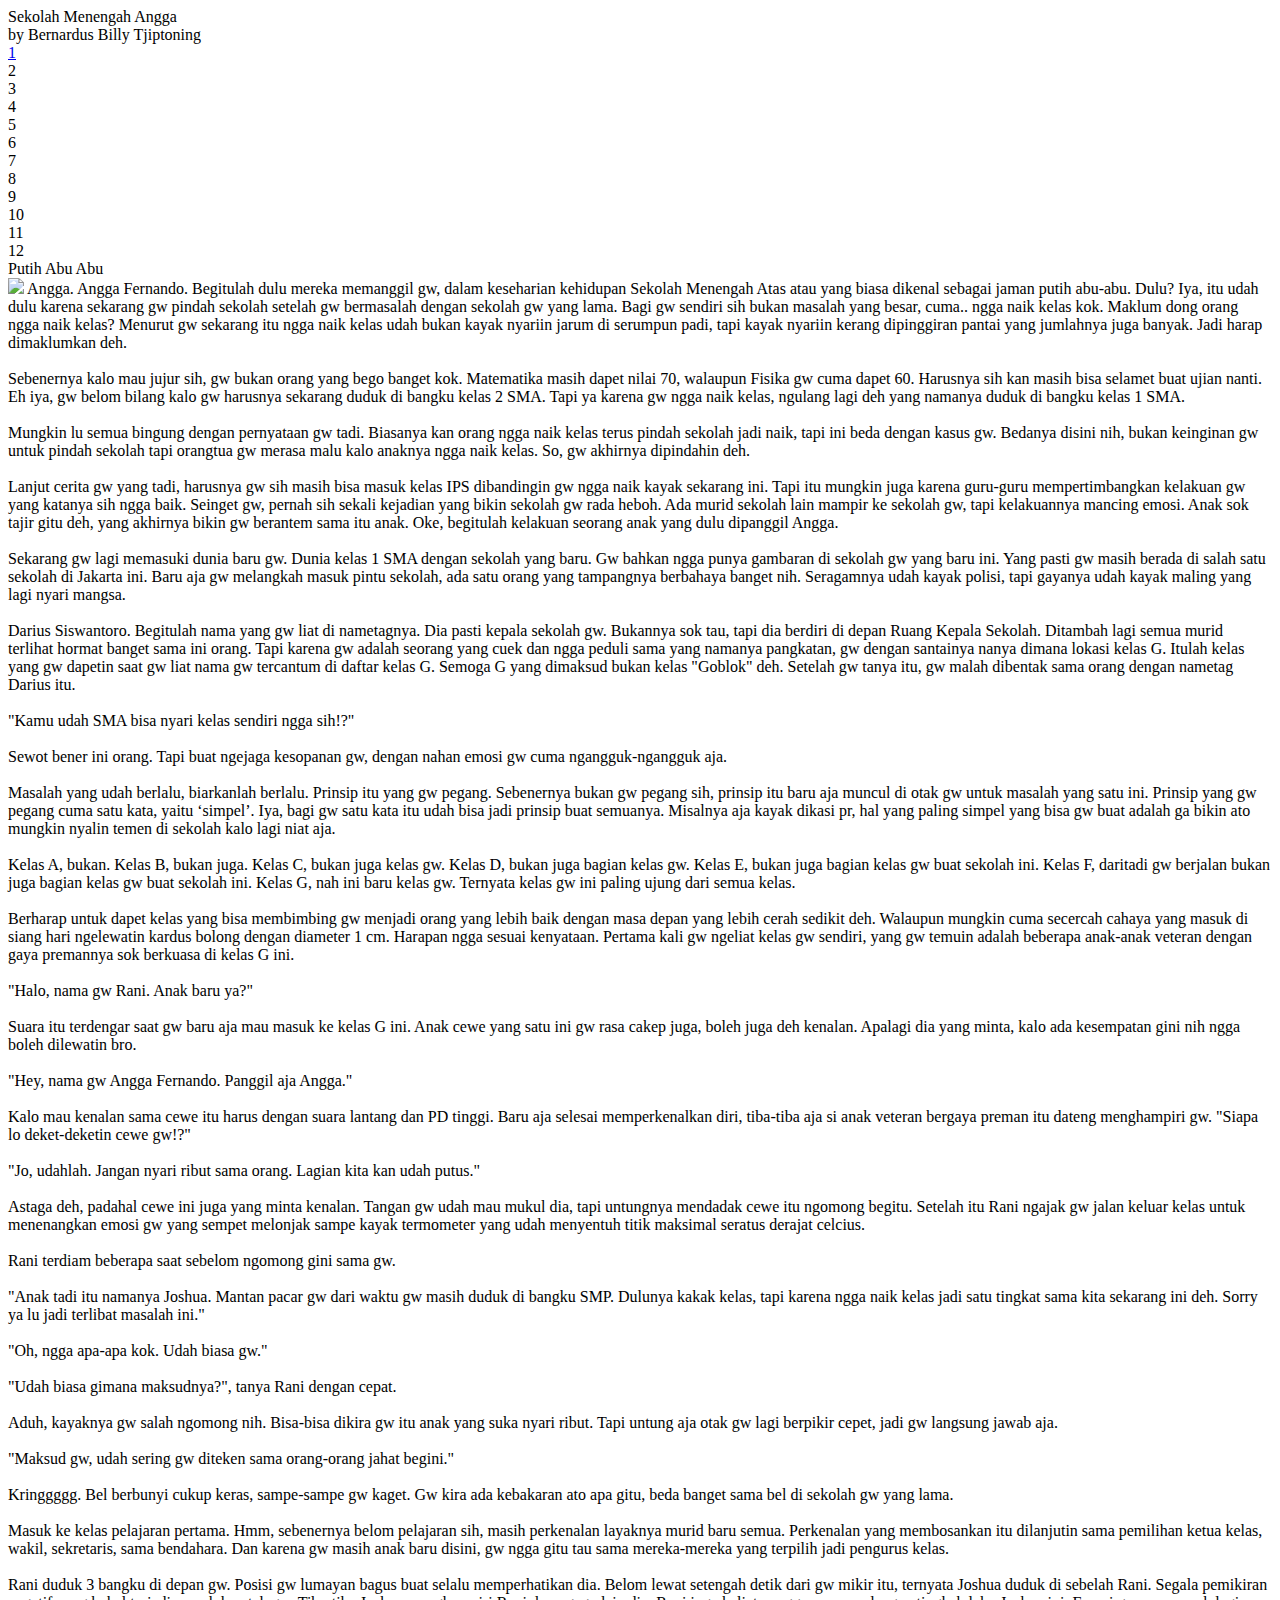
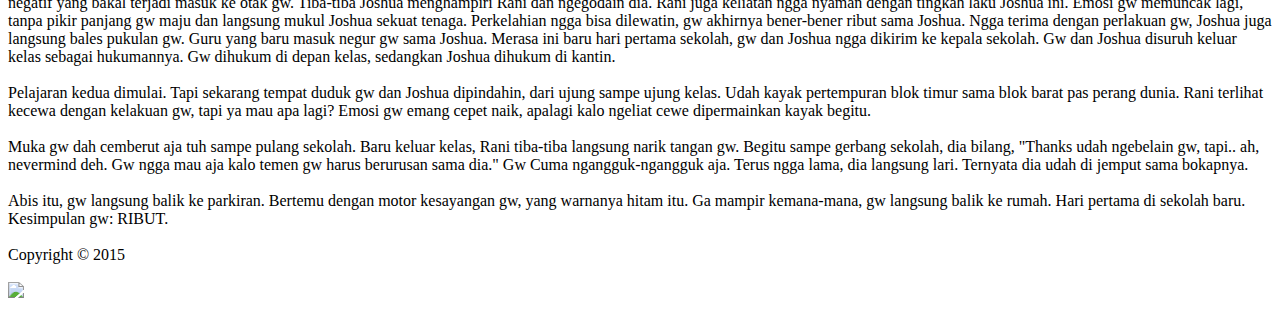
==== index.html @ 58d101fc "Update" ====
<!DOCTYPE html>
<!-- index.html -->
<html lang="en">

<head>
	<title>Bernardus Billy Tjiptoning</title>
	
	<meta name="viewport" content="width=device-width, initial-scale=1, maximum-scale=1, user-scalable=no">

	<link rel="icon" type="image/png" href="http://bernardusbilly.com/Novel/A.png">

	<link rel="stylesheet" href="./resources/css/bootstrap.min.css">
	<link rel="stylesheet" href="./resources/css/bootstrap.icon-large.min.css">
	<link rel="stylesheet" href="./resources/css/style.css">
	<link rel="stylesheet" href="./resources/css/normalize.css">

	<link href='http://fonts.googleapis.com/css?family=PT+Sans' rel='stylesheet' type='text/css'>
</head>
<body>
<section class="header">
	<div class="container">
		<div class="row">
			<div class="col-lg-8 col-lg-offset-2 col-md-8 col-md-offset-2 col-sm-12 col-xs-12">
				<div class="text-header">
					Sekolah Menengah <span class="text-bold">Angga</span>
					<div class="text-subheader">
						by Bernardus Billy Tjiptoning
					</div>
				</div>
			</div>
		</div>
	</div>
</section>
<!-- /.header -->

<section class="content">
	<div class="container">
		<div class="row">
			<div class="col-lg-8 col-lg-offset-2 col-md-8 col-md-offset-2 col-sm-12 col-xs-12">
				<div class="chapter-number">
					<div class="row">
						<div class="col-lg-1 col-md-1 col-sm-1 col-xs-1 noRightPadding">
							<a href="#"><div class="tag tag-active text-center">1</div></a>
						</div>
						<div class="col-lg-1 col-md-1 col-sm-1 col-xs-1 noPadding">
							<div class="tag tag-inactive text-center">2</div>
						</div>
						<div class="col-lg-1 col-md-1 col-sm-1 col-xs-1 noPadding">
							<div class="tag tag-inactive text-center">3</div>
						</div>
						<div class="col-lg-1 col-md-1 col-sm-1 col-xs-1 noPadding">
							<div class="tag tag-inactive text-center">4</div>
						</div>
						<div class="col-lg-1 col-md-1 col-sm-1 col-xs-1 noPadding">
							<div class="tag tag-inactive text-center">5</div>
						</div>
						<div class="col-lg-1 col-md-1 col-sm-1 col-xs-1 noPadding">
							<div class="tag tag-inactive text-center">6</div>
						</div>
						<div class="col-lg-1 col-md-1 col-sm-1 col-xs-1 noPadding">
							<div class="tag tag-inactive text-center">7</div>
						</div>
						<div class="col-lg-1 col-md-1 col-sm-1 col-xs-1 noPadding">
							<div class="tag tag-inactive text-center">8</div>
						</div>
						<div class="col-lg-1 col-md-1 col-sm-1 col-xs-1 noPadding">
							<div class="tag tag-inactive text-center">9</div>
						</div>
						<div class="col-lg-1 col-md-1 col-sm-1 col-xs-1 noPadding">
							<div class="tag tag-inactive text-center">10</div>
						</div>
						<div class="col-lg-1 col-md-1 col-sm-1 col-xs-1 noPadding">
							<div class="tag tag-inactive text-center">11</div>
						</div>
						<div class="col-lg-1 col-md-1 col-sm-1 col-xs-1 noLeftPadding">
							<div class="tag tag-inactive text-center">12</div>
						</div>
					</div>
				</div>
				<div class="row">
					<div class="col-lg-12 col-md-12 col-sm-12 col-xs-12">
						<div class="chapter-header-wrapper">
							<div class="row">
								<div class="col-lg-2 col-md-2 col-sm-2 col-xs-2">
									<a href="#">
										<div class="chapter-nextprev text-left paddingTop5">
											<span class="glyphicon glyphicon-chevron-left"></span>
										</div>
									</a>
								</div>
								<div class="col-lg-8 col-md-8 col-sm-8 col-xs-8">
									<div class="chapter-header text-center paddingTop5">
										Putih Abu Abu
									</div>
								</div>
								<div class="col-lg-2 col-md-2 col-sm-2 col-xs-2">
									<a href="#">
										<div class="chapter-nextprev text-right paddingTop5">
											<span class="glyphicon glyphicon-chevron-right"></span>
										</div>
									</a>
								</div>
							</div>
						</div>
					</div>
				</div>
				<div class="text-justify">
					<img class="photo" src="./resources/img/sma-photo.jpg"/>
					Angga. Angga Fernando. Begitulah dulu mereka memanggil gw, dalam keseharian kehidupan Sekolah Menengah Atas atau yang biasa dikenal sebagai jaman putih abu-abu. Dulu? Iya, itu udah dulu karena sekarang gw pindah sekolah setelah gw bermasalah dengan sekolah gw yang lama. Bagi gw sendiri sih bukan masalah yang besar, cuma.. ngga naik kelas kok. Maklum dong orang ngga naik kelas? Menurut gw sekarang itu ngga naik kelas udah bukan kayak nyariin jarum di serumpun padi, tapi kayak nyariin kerang dipinggiran pantai yang jumlahnya juga banyak. Jadi harap dimaklumkan deh.<br><br>

					Sebenernya kalo mau jujur sih, gw bukan orang yang bego banget kok. Matematika masih dapet nilai 70, walaupun Fisika gw cuma dapet 60. Harusnya sih kan masih bisa selamet buat ujian nanti. Eh iya, gw belom bilang kalo gw harusnya sekarang duduk di bangku kelas 2 SMA. Tapi ya karena gw ngga naik kelas, ngulang lagi deh yang namanya duduk di bangku kelas 1 SMA.<br><br>

					Mungkin lu semua bingung dengan pernyataan gw tadi. Biasanya kan orang ngga naik kelas terus pindah sekolah jadi naik, tapi ini beda dengan kasus gw. Bedanya disini nih, bukan keinginan gw untuk pindah sekolah tapi orangtua gw merasa malu kalo anaknya ngga naik kelas. So, gw akhirnya dipindahin deh. <br><br>

					Lanjut cerita gw yang tadi, harusnya gw sih masih bisa masuk kelas IPS dibandingin gw ngga naik kayak sekarang ini. Tapi itu mungkin juga karena guru-guru mempertimbangkan kelakuan gw yang katanya sih ngga baik. Seinget gw, pernah sih sekali kejadian yang bikin sekolah gw rada heboh. Ada murid sekolah lain mampir ke sekolah gw, tapi kelakuannya mancing emosi. Anak sok tajir gitu deh, yang akhirnya bikin gw berantem sama itu anak. Oke, begitulah kelakuan seorang anak yang dulu dipanggil Angga.<br><br>
					
					Sekarang gw lagi memasuki dunia baru gw. Dunia kelas 1 SMA dengan sekolah yang baru. Gw bahkan ngga punya gambaran di sekolah gw yang baru ini. Yang pasti gw masih berada di salah satu sekolah di Jakarta ini. Baru aja gw melangkah masuk pintu sekolah, ada satu orang yang tampangnya berbahaya banget nih. Seragamnya udah kayak polisi, tapi gayanya udah kayak maling yang lagi nyari mangsa. <br><br>

					Darius Siswantoro. Begitulah nama yang gw liat di nametagnya. Dia pasti kepala sekolah gw. Bukannya sok tau, tapi dia berdiri di depan Ruang Kepala Sekolah. Ditambah lagi semua murid terlihat hormat banget sama ini orang. Tapi karena gw adalah seorang yang cuek dan ngga peduli sama yang namanya pangkatan, gw dengan santainya nanya dimana lokasi kelas G. Itulah kelas yang gw dapetin saat gw liat nama gw tercantum di daftar kelas G. Semoga G yang dimaksud bukan kelas "Goblok" deh. Setelah gw tanya itu, gw malah dibentak sama orang dengan nametag Darius itu. <br><br>

					"Kamu udah SMA bisa nyari kelas sendiri ngga sih!?" <br><br>

					Sewot bener ini orang. Tapi buat ngejaga kesopanan gw, dengan nahan emosi gw cuma ngangguk-ngangguk aja.<br><br>

					Masalah yang udah berlalu, biarkanlah berlalu. Prinsip itu yang gw pegang. Sebenernya bukan gw pegang sih, prinsip itu baru aja muncul di otak gw untuk masalah yang satu ini. Prinsip yang gw pegang cuma satu kata, yaitu ‘simpel’. Iya, bagi gw satu kata itu udah bisa jadi prinsip buat semuanya. Misalnya aja kayak dikasi pr, hal yang paling simpel yang bisa gw buat adalah ga bikin ato mungkin nyalin temen di sekolah kalo lagi niat aja.<br><br>

					Kelas A, bukan. Kelas B, bukan juga. Kelas C, bukan juga kelas gw. Kelas D, bukan juga bagian kelas gw. Kelas E, bukan juga bagian kelas gw buat sekolah ini. Kelas F, daritadi gw berjalan bukan juga bagian kelas gw buat sekolah ini. Kelas G, nah ini baru kelas gw. Ternyata kelas gw ini paling ujung dari semua kelas.<br><br>

					Berharap untuk dapet kelas yang bisa membimbing gw menjadi orang yang lebih baik dengan masa depan yang lebih cerah sedikit deh.  Walaupun mungkin cuma secercah cahaya yang masuk di siang hari ngelewatin kardus bolong dengan diameter 1 cm. Harapan ngga sesuai kenyataan. Pertama kali gw ngeliat kelas gw sendiri, yang gw temuin adalah beberapa anak-anak veteran dengan gaya premannya sok berkuasa di kelas G ini. <br><br>

					"Halo, nama gw Rani. Anak baru ya?" <br><br>

					Suara itu terdengar saat gw baru aja mau masuk ke kelas G ini. Anak cewe yang satu ini gw rasa cakep juga, boleh juga deh kenalan. Apalagi dia yang minta, kalo ada kesempatan gini nih ngga boleh dilewatin bro.<br><br>

					"Hey, nama gw Angga Fernando. Panggil aja Angga." <br><br>

					Kalo mau kenalan sama cewe itu harus dengan suara lantang dan PD tinggi. Baru aja selesai memperkenalkan diri, tiba-tiba aja si anak veteran bergaya preman itu dateng menghampiri gw. 

					"Siapa lo deket-deketin cewe gw!?" <br><br>

					"Jo, udahlah. Jangan nyari ribut sama orang. Lagian kita kan udah putus."<br><br>

					Astaga deh, padahal cewe ini juga yang minta kenalan. Tangan gw udah mau mukul dia, tapi untungnya mendadak cewe itu ngomong begitu. Setelah itu Rani ngajak gw jalan keluar kelas untuk menenangkan emosi gw yang sempet melonjak sampe kayak termometer yang udah menyentuh titik maksimal seratus derajat celcius.<br><br>

					Rani terdiam beberapa saat sebelom ngomong gini sama gw. <br><br>
					
					"Anak tadi itu namanya Joshua. Mantan pacar gw dari waktu gw masih duduk di bangku SMP. Dulunya kakak kelas, tapi karena ngga naik kelas jadi satu tingkat sama kita sekarang ini deh. Sorry ya lu jadi terlibat masalah ini." <br><br>
		 
					"Oh, ngga apa-apa kok. Udah biasa gw." <br><br>

					"Udah biasa gimana maksudnya?", tanya Rani dengan cepat.<br><br>

					Aduh, kayaknya gw salah ngomong nih. Bisa-bisa dikira gw itu anak yang suka nyari ribut. Tapi untung aja otak gw lagi berpikir cepet, jadi gw langsung jawab aja. <br><br>

					"Maksud gw, udah sering gw diteken sama orang-orang jahat begini."<br><br>

					Kringgggg. Bel berbunyi cukup keras, sampe-sampe gw kaget. Gw kira ada kebakaran ato apa gitu, beda banget sama bel di sekolah gw yang lama.<br><br>

					Masuk ke kelas pelajaran pertama. Hmm, sebenernya belom pelajaran sih, masih perkenalan layaknya murid baru semua. Perkenalan yang membosankan itu dilanjutin sama pemilihan ketua kelas, wakil, sekretaris, sama bendahara. Dan karena gw masih anak baru disini, gw ngga gitu tau sama mereka-mereka yang terpilih jadi pengurus kelas.<br><br>

					Rani duduk 3 bangku di depan gw. Posisi gw lumayan bagus buat selalu memperhatikan dia. Belom lewat setengah detik dari gw mikir itu, ternyata Joshua duduk di sebelah Rani. Segala pemikiran negatif yang bakal terjadi masuk ke otak gw. Tiba-tiba Joshua menghampiri Rani dan ngegodain dia. Rani juga keliatan ngga nyaman dengan tingkah laku Joshua ini. Emosi gw memuncak lagi, tanpa pikir panjang gw maju dan langsung mukul Joshua sekuat tenaga. Perkelahian ngga bisa dilewatin, gw akhirnya bener-bener ribut sama Joshua. Ngga terima dengan perlakuan gw, Joshua juga langsung bales pukulan gw. Guru yang baru masuk negur gw sama Joshua. Merasa ini baru hari pertama sekolah, gw dan Joshua ngga dikirim ke kepala sekolah. Gw dan Joshua disuruh keluar kelas sebagai hukumannya. Gw dihukum di depan kelas, sedangkan Joshua dihukum di kantin.
					<br><br>
					
					Pelajaran kedua dimulai. Tapi sekarang tempat duduk gw dan Joshua dipindahin, dari ujung sampe ujung kelas. Udah kayak pertempuran blok timur sama blok barat pas perang dunia. Rani terlihat kecewa dengan kelakuan gw, tapi ya mau apa lagi? Emosi gw emang cepet naik, apalagi kalo ngeliat cewe dipermainkan kayak begitu.<br><br>

					Muka gw dah cemberut aja tuh sampe pulang sekolah. Baru keluar kelas, Rani tiba-tiba langsung narik tangan gw. Begitu sampe gerbang sekolah, dia bilang, "Thanks udah ngebelain gw, tapi.. ah, nevermind deh. Gw ngga mau aja kalo temen gw harus berurusan sama dia." Gw Cuma ngangguk-ngangguk aja. Terus ngga lama, dia langsung lari. Ternyata dia udah di jemput sama bokapnya.<br><br>

					Abis itu, gw langsung balik ke parkiran. Bertemu dengan motor kesayangan gw, yang warnanya hitam itu. Ga mampir kemana-mana, gw langsung balik ke rumah. Hari pertama di sekolah baru. Kesimpulan gw: RIBUT.<br><br>
				</div>
			</div>
		</div>
	</div>
</section>
<!-- /.content -->

<section class="footer">
	<div class="container">
		<div class="row">
			<div class="col-lg-8 col-lg-offset-2 col-md-8 col-md-offset-2 col-sm-12 col-xs-12">
				<div class="footer-content text-center">
					Copyright &copy 2015<br><br>
					<a href="https://www.facebook.com/bernardusbill" target="_blank"><img class="socmed-icon" src="./resources/img/FB-f-Logo__blue_50.png"/></a>
				</div>
			</div>
		</div>
	</div>
</section>
<!-- /.content -->
</body>
<script type="text/javascript" src="./resources/js/jquery-1.11.0.js"></script>
<script type="text/javascript" src="./resources/js/style.js"></script>
<script type="text/javascript" src="./resources/js/google-analytics.js"></script>
</html>
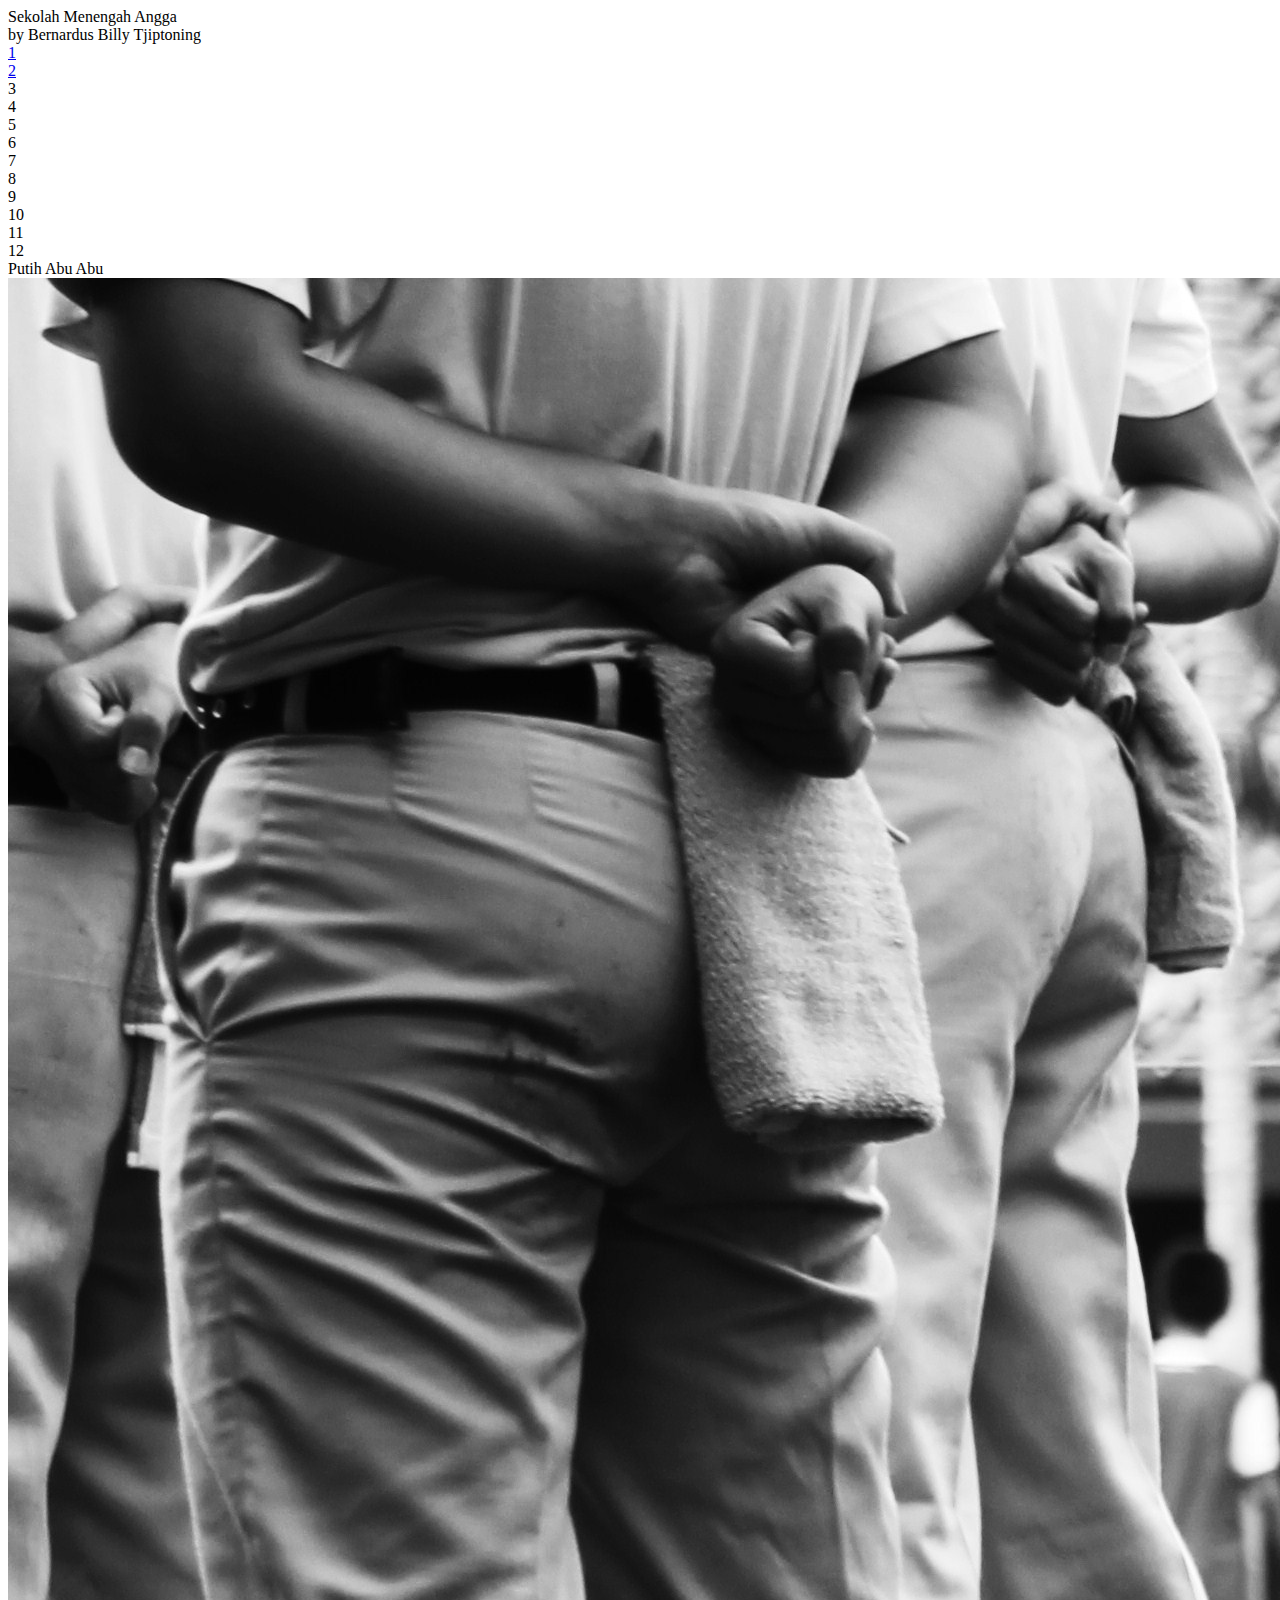
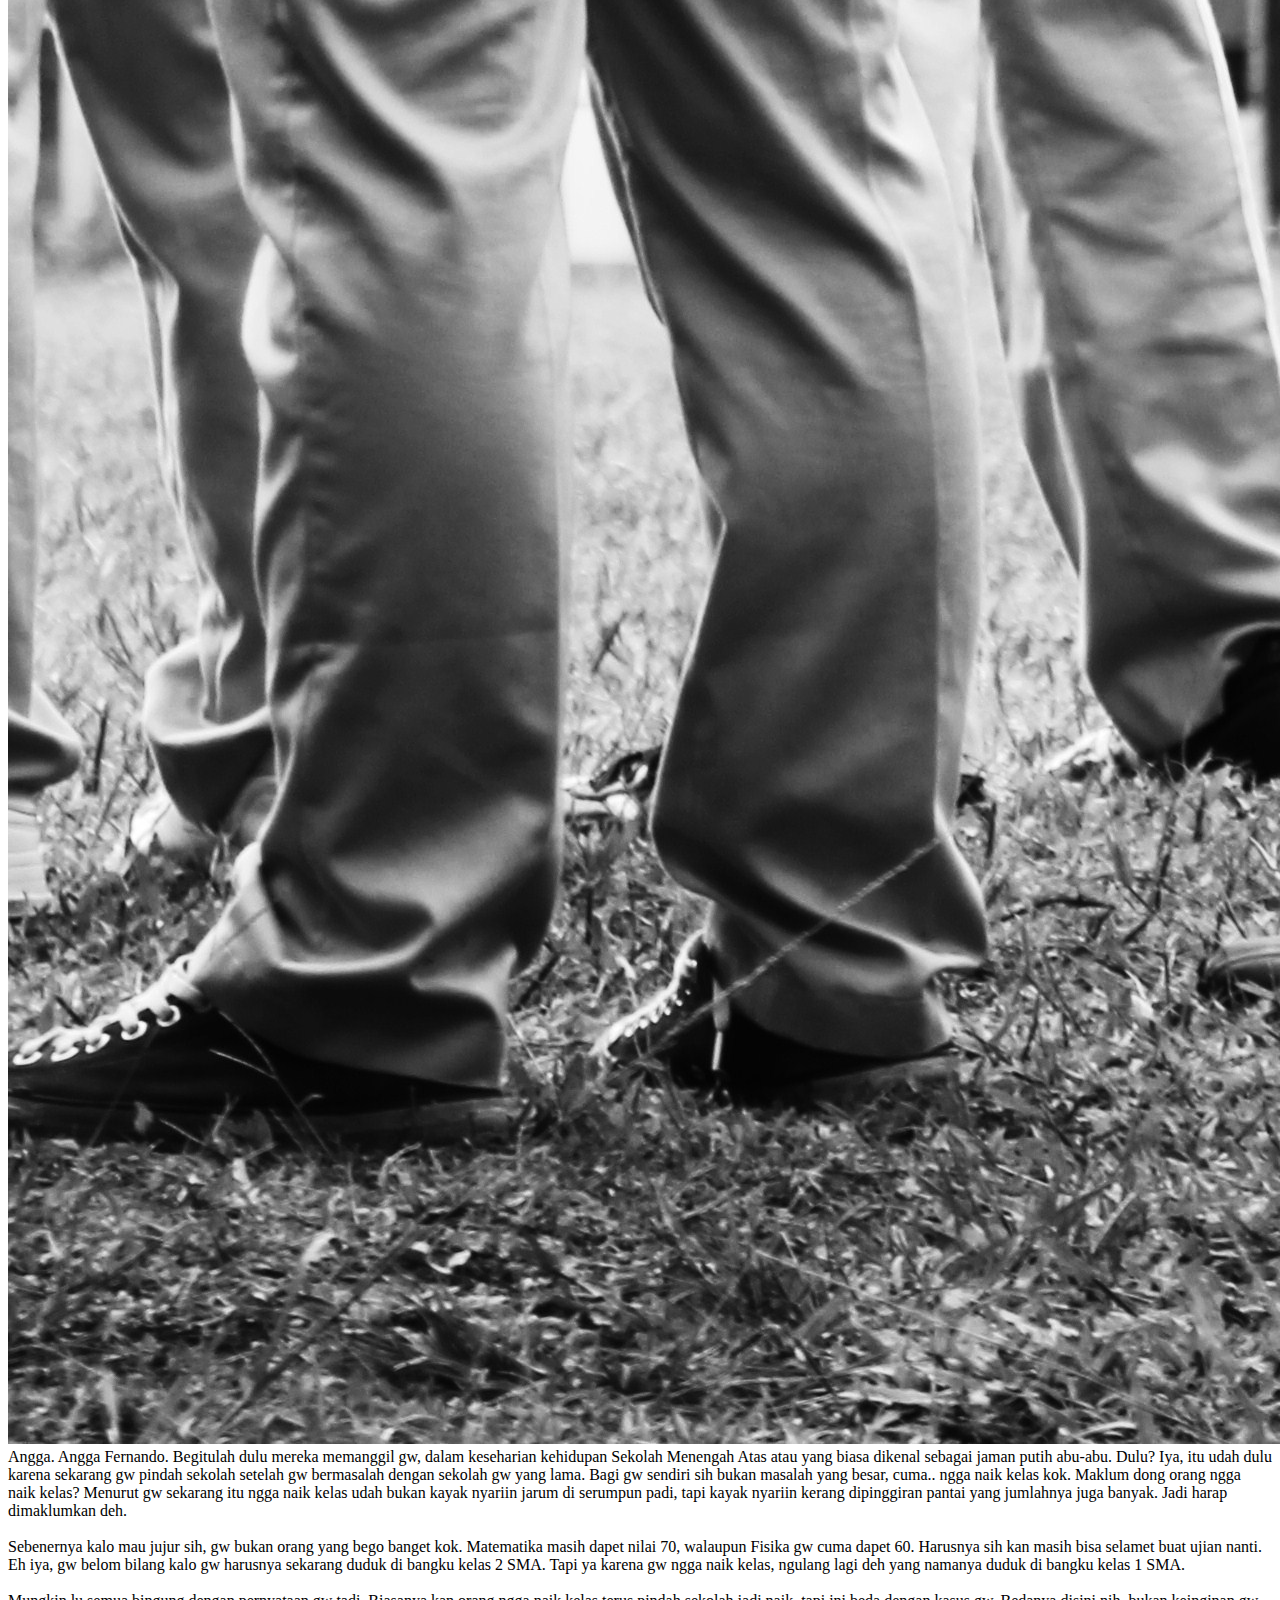
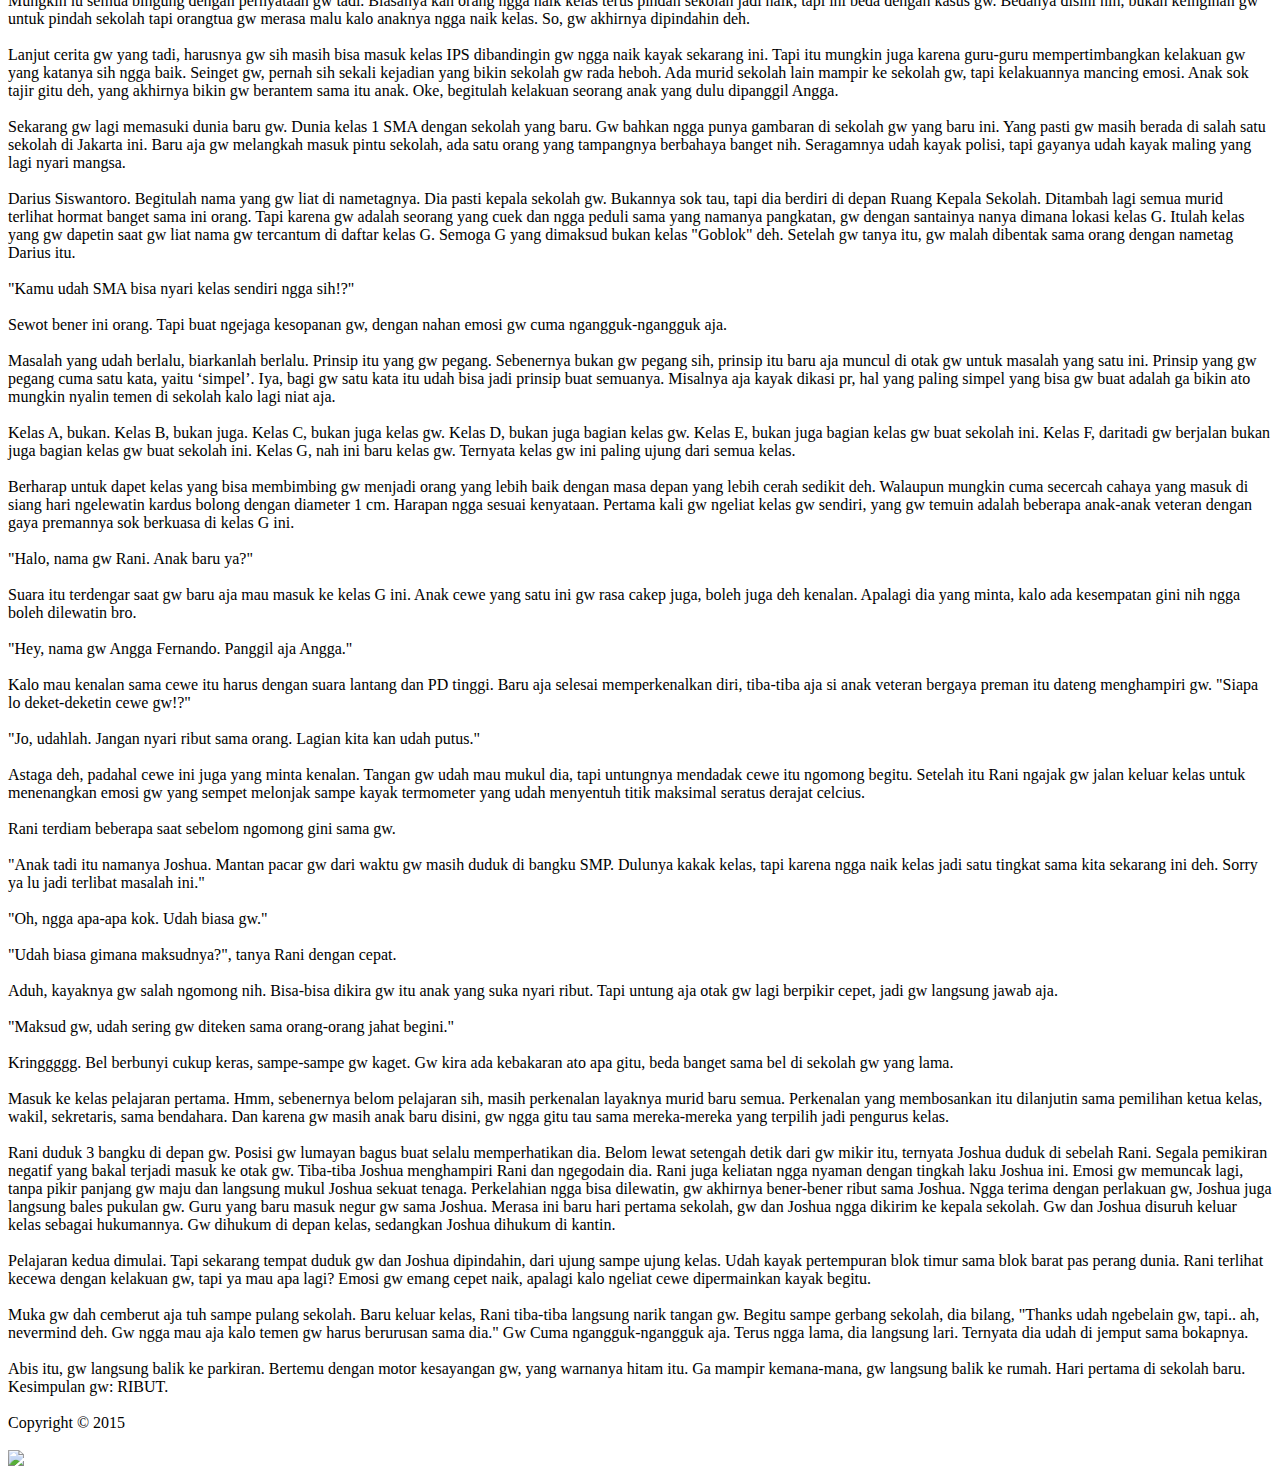
==== commit 3bf5c7c3: "Update" ====
--- a/index.html
+++ b/index.html
@@ -7,7 +7,7 @@
 	
 	<meta name="viewport" content="width=device-width, initial-scale=1, maximum-scale=1, user-scalable=no">
 
-	<link rel="icon" type="image/png" href="http://bernardusbilly.com/Novel/A.png">
+	<link rel="icon" type="image/png" href="./resources/img/A.png">
 
 	<link rel="stylesheet" href="./resources/css/bootstrap.min.css">
 	<link rel="stylesheet" href="./resources/css/bootstrap.icon-large.min.css">
@@ -40,10 +40,10 @@
 				<div class="chapter-number">
 					<div class="row">
 						<div class="col-lg-1 col-md-1 col-sm-1 col-xs-1 noRightPadding">
-							<a href="#"><div class="tag tag-active text-center">1</div></a>
+							<a href="http://www.bernardusbilly.com/Novel/"><div class="tag tag-active text-center">1</div></a>
 						</div>
 						<div class="col-lg-1 col-md-1 col-sm-1 col-xs-1 noPadding">
-							<div class="tag tag-inactive text-center">2</div>
+							<a href="http://www.bernardusbilly.com/Novel/2"><div class="tag tag-inactive text-center">2</div></a>
 						</div>
 						<div class="col-lg-1 col-md-1 col-sm-1 col-xs-1 noPadding">
 							<div class="tag tag-inactive text-center">3</div>
@@ -94,7 +94,7 @@
 									</div>
 								</div>
 								<div class="col-lg-2 col-md-2 col-sm-2 col-xs-2">
-									<a href="#">
+									<a href="http://www.bernardusbilly.com/Novel/2">
 										<div class="chapter-nextprev text-right paddingTop5">
 											<span class="glyphicon glyphicon-chevron-right"></span>
 										</div>
@@ -105,7 +105,7 @@
 					</div>
 				</div>
 				<div class="text-justify">
-					<img class="photo" src="./resources/img/sma-photo.jpg"/>
+					<img class="photo" src="./resources/img/1.jpg"/>
 					Angga. Angga Fernando. Begitulah dulu mereka memanggil gw, dalam keseharian kehidupan Sekolah Menengah Atas atau yang biasa dikenal sebagai jaman putih abu-abu. Dulu? Iya, itu udah dulu karena sekarang gw pindah sekolah setelah gw bermasalah dengan sekolah gw yang lama. Bagi gw sendiri sih bukan masalah yang besar, cuma.. ngga naik kelas kok. Maklum dong orang ngga naik kelas? Menurut gw sekarang itu ngga naik kelas udah bukan kayak nyariin jarum di serumpun padi, tapi kayak nyariin kerang dipinggiran pantai yang jumlahnya juga banyak. Jadi harap dimaklumkan deh.<br><br>
 
 					Sebenernya kalo mau jujur sih, gw bukan orang yang bego banget kok. Matematika masih dapet nilai 70, walaupun Fisika gw cuma dapet 60. Harusnya sih kan masih bisa selamet buat ujian nanti. Eh iya, gw belom bilang kalo gw harusnya sekarang duduk di bangku kelas 2 SMA. Tapi ya karena gw ngga naik kelas, ngulang lagi deh yang namanya duduk di bangku kelas 1 SMA.<br><br>
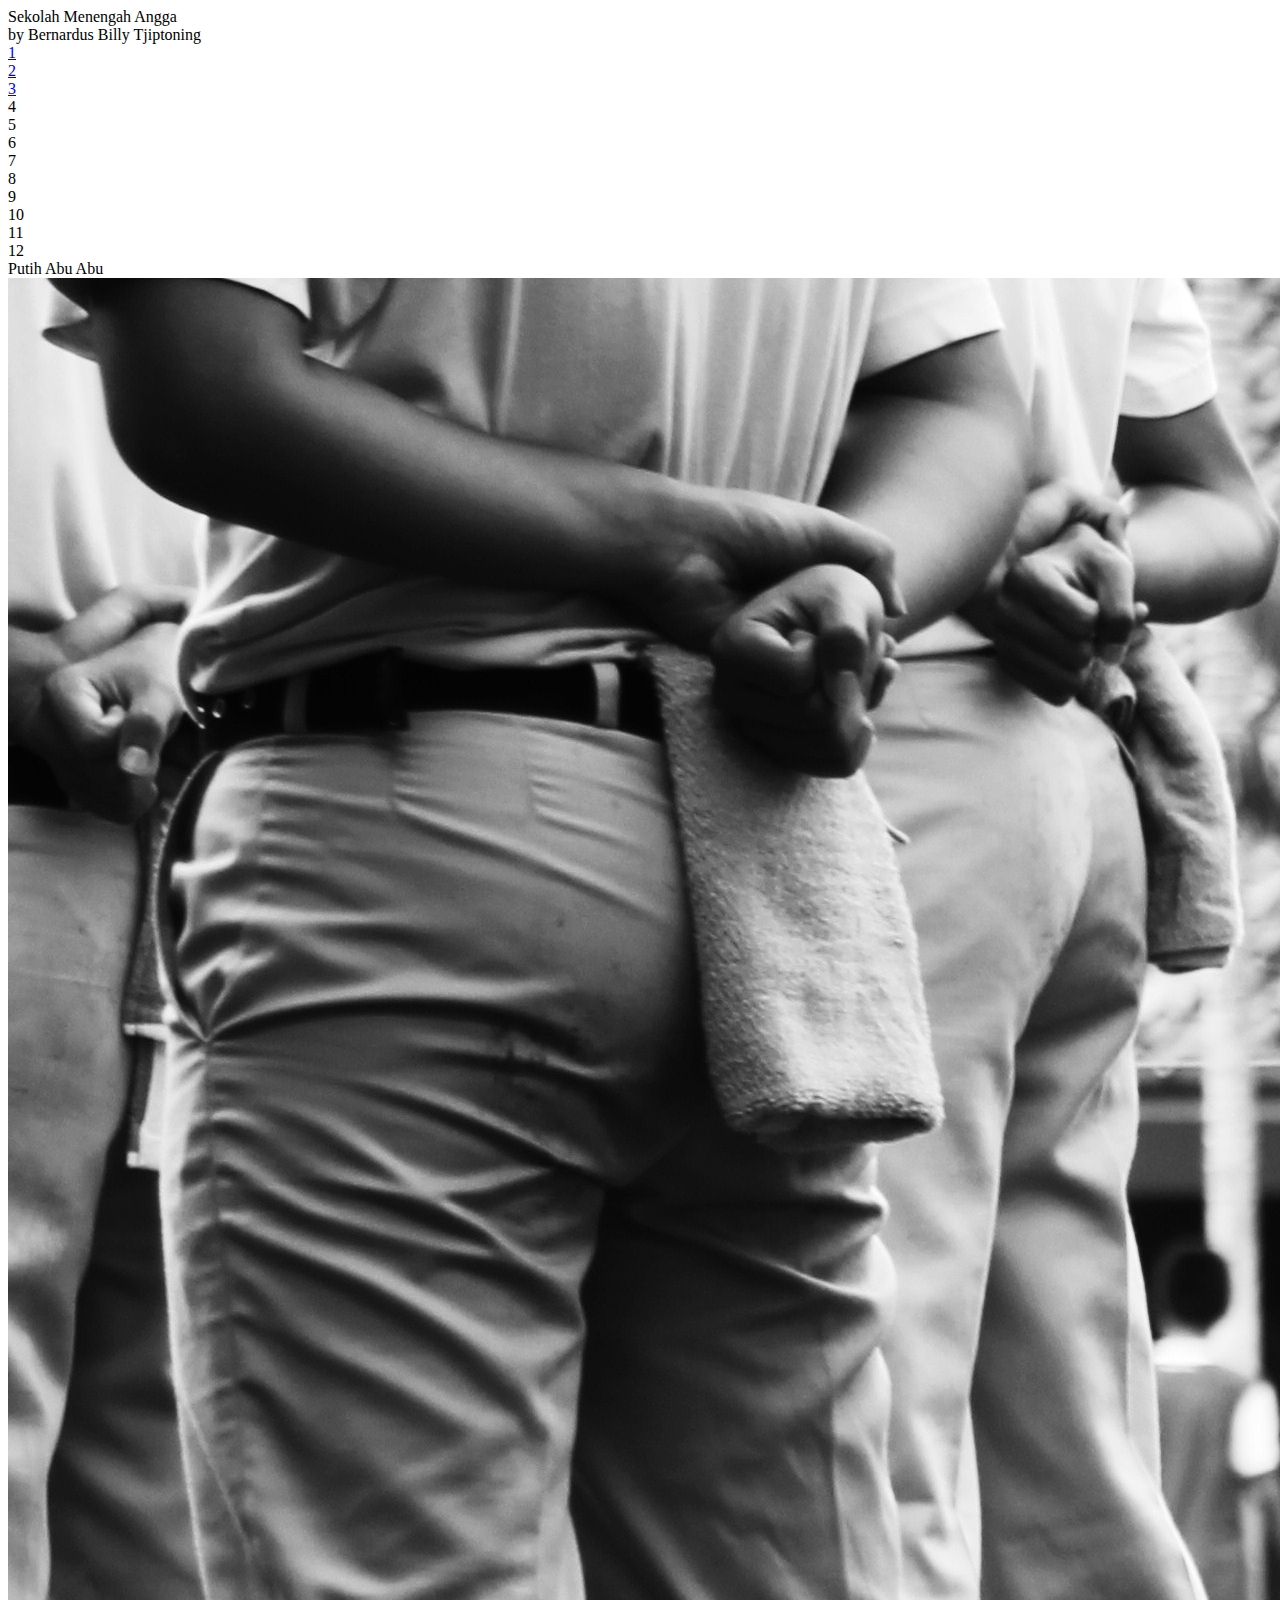
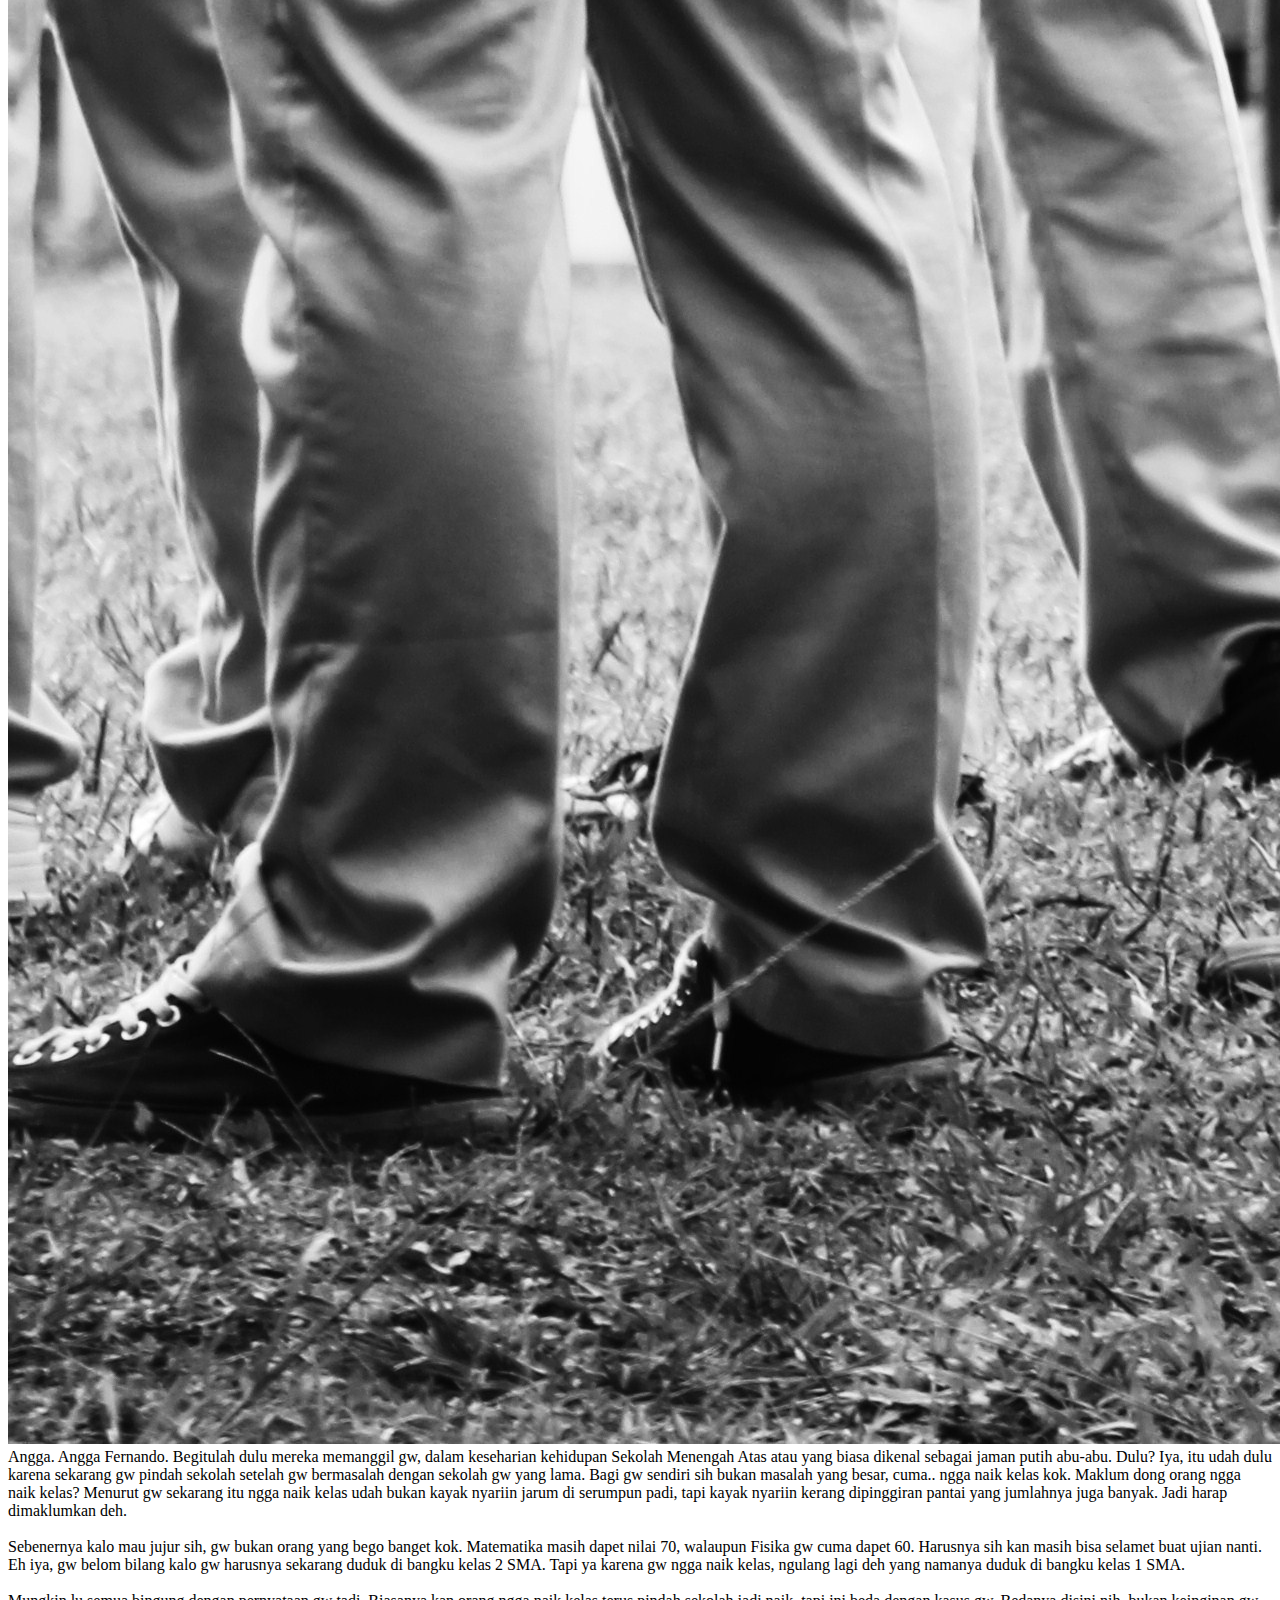
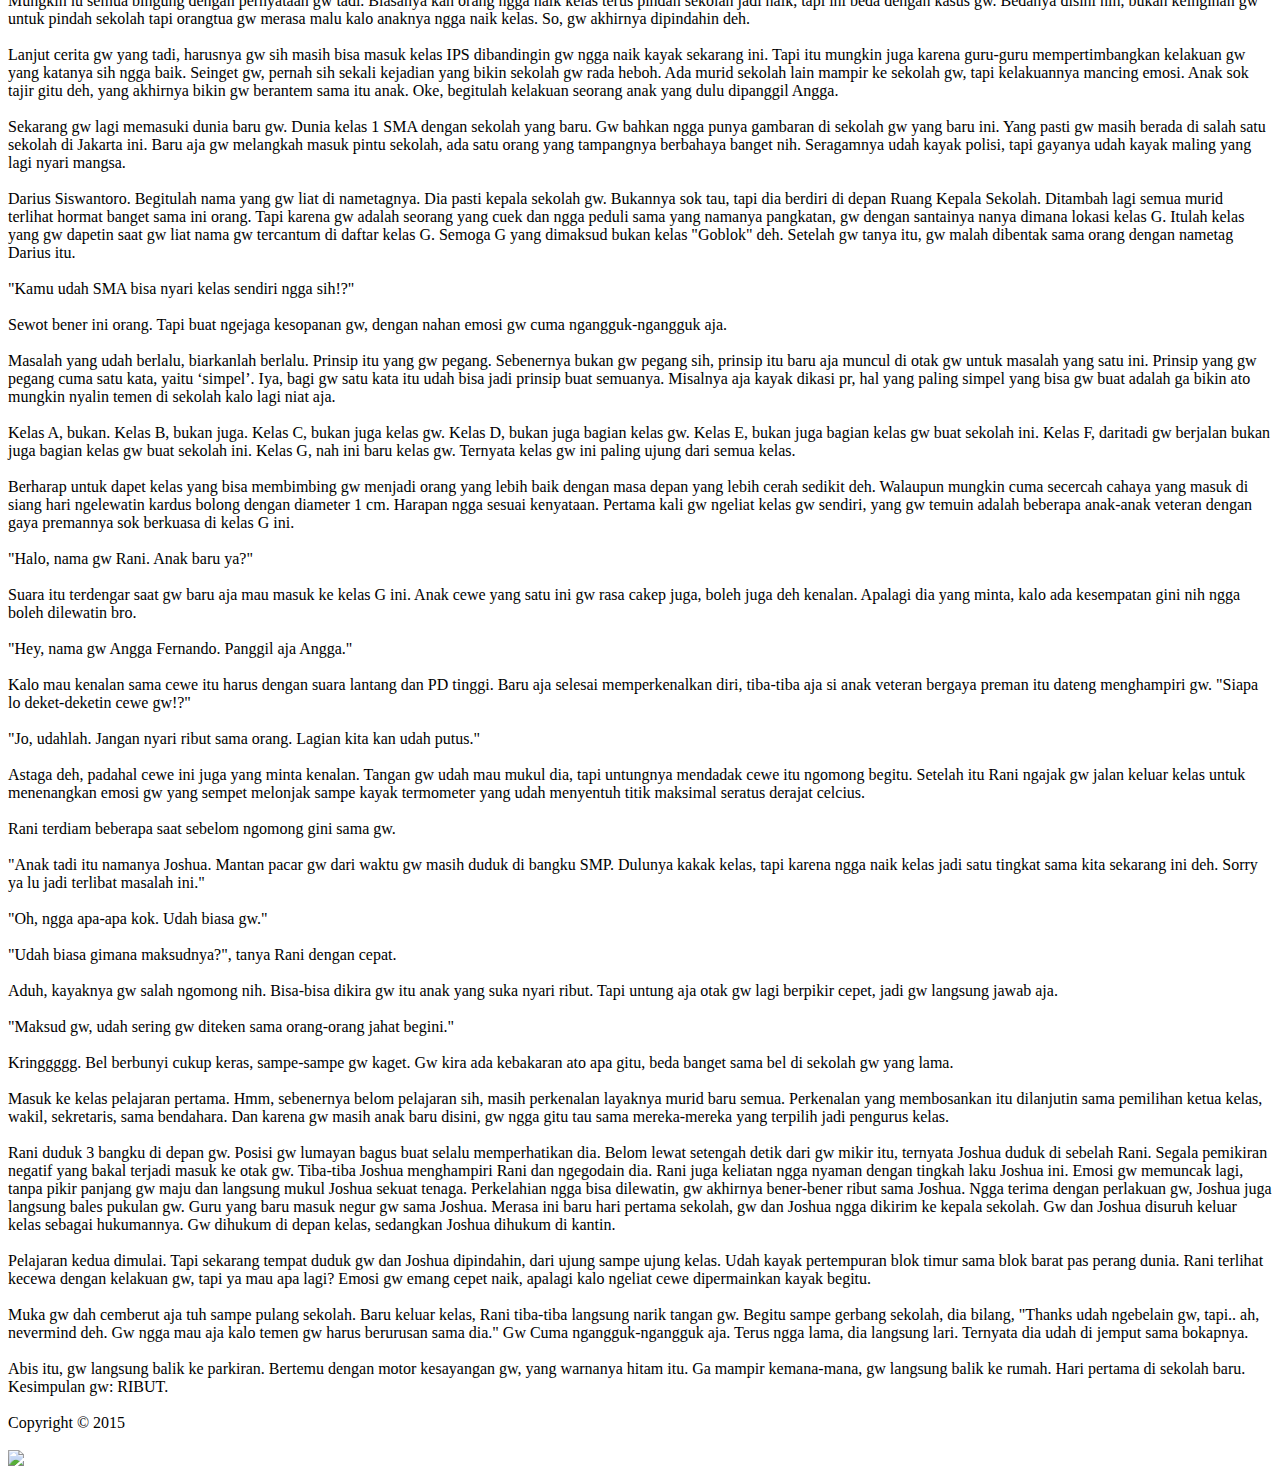
==== commit 8ffacd93: "Update object for facebook preview" ====
--- a/index.html
+++ b/index.html
@@ -3,11 +3,15 @@
 <html lang="en">
 
 <head>
-	<title>Bernardus Billy Tjiptoning</title>
+	<title>Novel - Angga Fernando</title>
 	
 	<meta name="viewport" content="width=device-width, initial-scale=1, maximum-scale=1, user-scalable=no">
 
 	<link rel="icon" type="image/png" href="./resources/img/A.png">
+
+	<!-- Facebook -->
+	<meta name="description" content="Teen Literature - written in Indonesia: A highschool life of a guy called Angga Fernando. He lives in the capital city of Indonesia, Jakarta. He is not the typical B+ people, but he struggled a lot with his grades and forced to move to a new school. And this is his new life.">
+	<meta property="og:image" content="./resources/img/preview.png" />
 
 	<link rel="stylesheet" href="./resources/css/bootstrap.min.css">
 	<link rel="stylesheet" href="./resources/css/bootstrap.icon-large.min.css">
@@ -37,16 +41,25 @@
 	<div class="container">
 		<div class="row">
 			<div class="col-lg-8 col-lg-offset-2 col-md-8 col-md-offset-2 col-sm-12 col-xs-12">
+				<div class="row">
+					<div class="col-lg-12 col-md-12 col-sm-12 col-xs-12">
+						<div class="text-center">
+							<div class="chapter-menu">
+								<span class="glyphicon glyphicon-eject"></span>
+							</div>
+						</div>
+					</div>
+				</div>
 				<div class="chapter-number">
 					<div class="row">
 						<div class="col-lg-1 col-md-1 col-sm-1 col-xs-1 noRightPadding">
-							<a href="http://www.bernardusbilly.com/Novel/"><div class="tag tag-active text-center">1</div></a>
-						</div>
-						<div class="col-lg-1 col-md-1 col-sm-1 col-xs-1 noPadding">
-							<a href="http://www.bernardusbilly.com/Novel/2"><div class="tag tag-inactive text-center">2</div></a>
-						</div>
-						<div class="col-lg-1 col-md-1 col-sm-1 col-xs-1 noPadding">
-							<div class="tag tag-inactive text-center">3</div>
+							<a href="http://www.bernardusbilly.com/novel/"><div class="tag tag-active text-center">1</div></a>
+						</div>
+						<div class="col-lg-1 col-md-1 col-sm-1 col-xs-1 noPadding">
+							<a href="http://www.bernardusbilly.com/novel/2"><div class="tag tag-inactive text-center">2</div></a>
+						</div>
+						<div class="col-lg-1 col-md-1 col-sm-1 col-xs-1 noPadding">
+							<a href="http://www.bernardusbilly.com/novel/3"><div class="tag tag-inactive text-center">3</div></a>
 						</div>
 						<div class="col-lg-1 col-md-1 col-sm-1 col-xs-1 noPadding">
 							<div class="tag tag-inactive text-center">4</div>
@@ -81,20 +94,20 @@
 					<div class="col-lg-12 col-md-12 col-sm-12 col-xs-12">
 						<div class="chapter-header-wrapper">
 							<div class="row">
-								<div class="col-lg-2 col-md-2 col-sm-2 col-xs-2">
+								<div class="col-lg-1 col-md-1 col-sm-1 col-xs-2">
 									<a href="#">
 										<div class="chapter-nextprev text-left paddingTop5">
 											<span class="glyphicon glyphicon-chevron-left"></span>
 										</div>
 									</a>
 								</div>
-								<div class="col-lg-8 col-md-8 col-sm-8 col-xs-8">
+								<div class="col-lg-10 col-md-10 col-sm-10 col-xs-8">
 									<div class="chapter-header text-center paddingTop5">
 										Putih Abu Abu
 									</div>
 								</div>
-								<div class="col-lg-2 col-md-2 col-sm-2 col-xs-2">
-									<a href="http://www.bernardusbilly.com/Novel/2">
+								<div class="col-lg-1 col-md-1 col-sm-1 col-xs-2">
+									<a href="http://www.bernardusbilly.com/novel/2">
 										<div class="chapter-nextprev text-right paddingTop5">
 											<span class="glyphicon glyphicon-chevron-right"></span>
 										</div>
